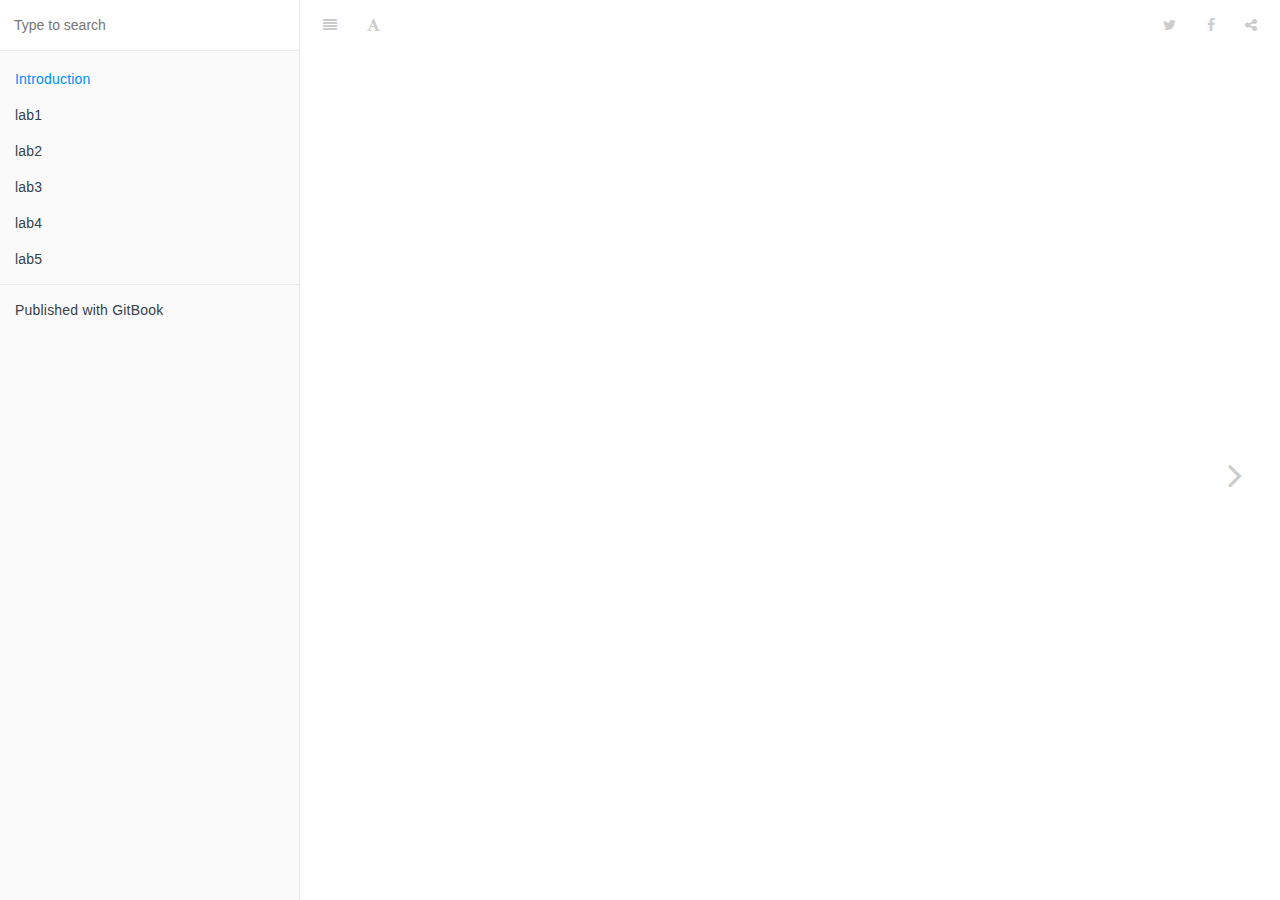
==== index.html @ c74611c2 "publish" ====
<!DOCTYPE HTML>
<html lang="" >
    <head>
        <meta charset="UTF-8">
        <meta content="text/html; charset=utf-8" http-equiv="Content-Type">
        <title>Introduction · GitBook</title>
        <meta http-equiv="X-UA-Compatible" content="IE=edge" />
        <meta name="description" content="">
        <meta name="generator" content="GitBook 3.2.3">
        
        
        
    
    <link rel="stylesheet" href="gitbook/style.css">

    
            
                
                <link rel="stylesheet" href="gitbook/gitbook-plugin-highlight/website.css">
                
            
                
                <link rel="stylesheet" href="gitbook/gitbook-plugin-search/search.css">
                
            
                
                <link rel="stylesheet" href="gitbook/gitbook-plugin-fontsettings/website.css">
                
            
        

    

    
        
    
        
    
        
    
        
    
        
    
        
    

        
    
    
    <meta name="HandheldFriendly" content="true"/>
    <meta name="viewport" content="width=device-width, initial-scale=1, user-scalable=no">
    <meta name="apple-mobile-web-app-capable" content="yes">
    <meta name="apple-mobile-web-app-status-bar-style" content="black">
    <link rel="apple-touch-icon-precomposed" sizes="152x152" href="gitbook/images/apple-touch-icon-precomposed-152.png">
    <link rel="shortcut icon" href="gitbook/images/favicon.ico" type="image/x-icon">

    
    <link rel="next" href="os/01.html" />
    
    

    </head>
    <body>
        
<div class="book">
    <div class="book-summary">
        
            
<div id="book-search-input" role="search">
    <input type="text" placeholder="Type to search" />
</div>

            
                <nav role="navigation">
                


<ul class="summary">
    
    

    

    
        
        
    
        <li class="chapter active" data-level="1.1" data-path="./">
            
                <a href="./">
            
                    
                    Introduction
            
                </a>
            

            
        </li>
    
        <li class="chapter " data-level="1.2" data-path="os/01.html">
            
                <a href="os/01.html">
            
                    
                    lab1
            
                </a>
            

            
        </li>
    
        <li class="chapter " data-level="1.3" data-path="os/02.html">
            
                <a href="os/02.html">
            
                    
                    lab2
            
                </a>
            

            
        </li>
    
        <li class="chapter " data-level="1.4" data-path="os/03.html">
            
                <a href="os/03.html">
            
                    
                    lab3
            
                </a>
            

            
        </li>
    
        <li class="chapter " data-level="1.5" data-path="os/04.html">
            
                <a href="os/04.html">
            
                    
                    lab4
            
                </a>
            

            
        </li>
    
        <li class="chapter " data-level="1.6" data-path="os/05.html">
            
                <a href="os/05.html">
            
                    
                    lab5
            
                </a>
            

            
        </li>
    

    

    <li class="divider"></li>

    <li>
        <a href="https://www.gitbook.com" target="blank" class="gitbook-link">
            Published with GitBook
        </a>
    </li>
</ul>


                </nav>
            
        
    </div>

    <div class="book-body">
        
            <div class="body-inner">
                
                    

<div class="book-header" role="navigation">
    

    <!-- Title -->
    <h1>
        <i class="fa fa-circle-o-notch fa-spin"></i>
        <a href="." >Introduction</a>
    </h1>
</div>




                    <div class="page-wrapper" tabindex="-1" role="main">
                        <div class="page-inner">
                            
<div id="book-search-results">
    <div class="search-noresults">
    
                                <section class="normal markdown-section">
                                
                                
                                
                                </section>
                            
    </div>
    <div class="search-results">
        <div class="has-results">
            
            <h1 class="search-results-title"><span class='search-results-count'></span> results matching "<span class='search-query'></span>"</h1>
            <ul class="search-results-list"></ul>
            
        </div>
        <div class="no-results">
            
            <h1 class="search-results-title">No results matching "<span class='search-query'></span>"</h1>
            
        </div>
    </div>
</div>

                        </div>
                    </div>
                
            </div>

            
                
                
                <a href="os/01.html" class="navigation navigation-next navigation-unique" aria-label="Next page: lab1">
                    <i class="fa fa-angle-right"></i>
                </a>
                
            
        
    </div>

    <script>
        var gitbook = gitbook || [];
        gitbook.push(function() {
            gitbook.page.hasChanged({"page":{"title":"Introduction","level":"1.1","depth":1,"next":{"title":"lab1","level":"1.2","depth":1,"path":"os/01.md","ref":"os/01.md","articles":[]},"dir":"neutral"},"config":{"gitbook":"*","theme":"default","variables":{},"plugins":[],"pluginsConfig":{"highlight":{},"search":{},"lunr":{"maxIndexSize":1000000,"ignoreSpecialCharacters":false},"sharing":{"facebook":true,"twitter":true,"google":false,"weibo":false,"instapaper":false,"vk":false,"all":["facebook","google","twitter","weibo","instapaper"]},"fontsettings":{"theme":"white","family":"sans","size":2},"theme-default":{"styles":{"website":"styles/website.css","pdf":"styles/pdf.css","epub":"styles/epub.css","mobi":"styles/mobi.css","ebook":"styles/ebook.css","print":"styles/print.css"},"showLevel":false}},"structure":{"langs":"LANGS.md","readme":"README.md","glossary":"GLOSSARY.md","summary":"SUMMARY.md"},"pdf":{"pageNumbers":true,"fontSize":12,"fontFamily":"Arial","paperSize":"a4","chapterMark":"pagebreak","pageBreaksBefore":"/","margin":{"right":62,"left":62,"top":56,"bottom":56}},"styles":{"website":"styles/website.css","pdf":"styles/pdf.css","epub":"styles/epub.css","mobi":"styles/mobi.css","ebook":"styles/ebook.css","print":"styles/print.css"}},"file":{"path":"README.md","mtime":"2024-05-21T11:39:47.613Z","type":"markdown"},"gitbook":{"version":"3.2.3","time":"2024-05-21T11:51:06.825Z"},"basePath":".","book":{"language":""}});
        });
    </script>
</div>

        
    <script src="gitbook/gitbook.js"></script>
    <script src="gitbook/theme.js"></script>
    
        
        <script src="gitbook/gitbook-plugin-search/search-engine.js"></script>
        
    
        
        <script src="gitbook/gitbook-plugin-search/search.js"></script>
        
    
        
        <script src="gitbook/gitbook-plugin-lunr/lunr.min.js"></script>
        
    
        
        <script src="gitbook/gitbook-plugin-lunr/search-lunr.js"></script>
        
    
        
        <script src="gitbook/gitbook-plugin-sharing/buttons.js"></script>
        
    
        
        <script src="gitbook/gitbook-plugin-fontsettings/fontsettings.js"></script>
        
    

    </body>
</html>
---- gitbook/gitbook-plugin-highlight/website.css ----
.book .book-body .page-wrapper .page-inner section.normal pre,
.book .book-body .page-wrapper .page-inner section.normal code {
  /* http://jmblog.github.com/color-themes-for-google-code-highlightjs */
  /* Tomorrow Comment */
  /* Tomorrow Red */
  /* Tomorrow Orange */
  /* Tomorrow Yellow */
  /* Tomorrow Green */
  /* Tomorrow Aqua */
  /* Tomorrow Blue */
  /* Tomorrow Purple */
}
.book .book-body .page-wrapper .page-inner section.normal pre .hljs-comment,
.book .book-body .page-wrapper .page-inner section.normal code .hljs-comment,
.book .book-body .page-wrapper .page-inner section.normal pre .hljs-title,
.book .book-body .page-wrapper .page-inner section.normal code .hljs-title {
  color: #8e908c;
}
.book .book-body .page-wrapper .page-inner section.normal pre .hljs-variable,
.book .book-body .page-wrapper .page-inner section.normal code .hljs-variable,
.book .book-body .page-wrapper .page-inner section.normal pre .hljs-attribute,
.book .book-body .page-wrapper .page-inner section.normal code .hljs-attribute,
.book .book-body .page-wrapper .page-inner section.normal pre .hljs-tag,
.book .book-body .page-wrapper .page-inner section.normal code .hljs-tag,
.book .book-body .page-wrapper .page-inner section.normal pre .hljs-regexp,
.book .book-body .page-wrapper .page-inner section.normal code .hljs-regexp,
.book .book-body .page-wrapper .page-inner section.normal pre .hljs-deletion,
.book .book-body .page-wrapper .page-inner section.normal code .hljs-deletion,
.book .book-body .page-wrapper .page-inner section.normal pre .ruby .hljs-constant,
.book .book-body .page-wrapper .page-inner section.normal code .ruby .hljs-constant,
.book .book-body .page-wrapper .page-inner section.normal pre .xml .hljs-tag .hljs-title,
.book .book-body .page-wrapper .page-inner section.normal code .xml .hljs-tag .hljs-title,
.book .book-body .page-wrapper .page-inner section.normal pre .xml .hljs-pi,
.book .book-body .page-wrapper .page-inner section.normal code .xml .hljs-pi,
.book .book-body .page-wrapper .page-inner section.normal pre .xml .hljs-doctype,
.book .book-body .page-wrapper .page-inner section.normal code .xml .hljs-doctype,
.book .book-body .page-wrapper .page-inner section.normal pre .html .hljs-doctype,
.book .book-body .page-wrapper .page-inner section.normal code .html .hljs-doctype,
.book .book-body .page-wrapper .page-inner section.normal pre .css .hljs-id,
.book .book-body .page-wrapper .page-inner section.normal code .css .hljs-id,
.book .book-body .page-wrapper .page-inner section.normal pre .css .hljs-class,
.book .book-body .page-wrapper .page-inner section.normal code .css .hljs-class,
.book .book-body .page-wrapper .page-inner section.normal pre .css .hljs-pseudo,
.book .book-body .page-wrapper .page-inner section.normal code .css .hljs-pseudo {
  color: #c82829;
}
.book .book-body .page-wrapper .page-inner section.normal pre .hljs-number,
.book .book-body .page-wrapper .page-inner section.normal code .hljs-number,
.book .book-body .page-wrapper .page-inner section.normal pre .hljs-preprocessor,
.book .book-body .page-wrapper .page-inner section.normal code .hljs-preprocessor,
.book .book-body .page-wrapper .page-inner section.normal pre .hljs-pragma,
.book .book-body .page-wrapper .page-inner section.normal code .hljs-pragma,
.book .book-body .page-wrapper .page-inner section.normal pre .hljs-built_in,
.book .book-body .page-wrapper .page-inner section.normal code .hljs-built_in,
.book .book-body .page-wrapper .page-inner section.normal pre .hljs-literal,
.book .book-body .page-wrapper .page-inner section.normal code .hljs-literal,
.book .book-body .page-wrapper .page-inner section.normal pre .hljs-params,
.book .book-body .page-wrapper .page-inner section.normal code .hljs-params,
.book .book-body .page-wrapper .page-inner section.normal pre .hljs-constant,
.book .book-body .page-wrapper .page-inner section.normal code .hljs-constant {
  color: #f5871f;
}
.book .book-body .page-wrapper .page-inner section.normal pre .ruby .hljs-class .hljs-title,
.book .book-body .page-wrapper .page-inner section.normal code .ruby .hljs-class .hljs-title,
.book .book-body .page-wrapper .page-inner section.normal pre .css .hljs-rules .hljs-attribute,
.book .book-body .page-wrapper .page-inner section.normal code .css .hljs-rules .hljs-attribute {
  color: #eab700;
}
.book .book-body .page-wrapper .page-inner section.normal pre .hljs-string,
.book .book-body .page-wrapper .page-inner section.normal code .hljs-string,
.book .book-body .page-wrapper .page-inner section.normal pre .hljs-value,
.book .book-body .page-wrapper .page-inner section.normal code .hljs-value,
.book .book-body .page-wrapper .page-inner section.normal pre .hljs-inheritance,
.book .book-body .page-wrapper .page-inner section.normal code .hljs-inheritance,
.book .book-body .page-wrapper .page-inner section.normal pre .hljs-header,
.book .book-body .page-wrapper .page-inner section.normal code .hljs-header,
.book .book-body .page-wrapper .page-inner section.normal pre .hljs-addition,
.book .book-body .page-wrapper .page-inner section.normal code .hljs-addition,
.book .book-body .page-wrapper .page-inner section.normal pre .ruby .hljs-symbol,
.book .book-body .page-wrapper .page-inner section.normal code .ruby .hljs-symbol,
.book .book-body .page-wrapper .page-inner section.normal pre .xml .hljs-cdata,
.book .book-body .page-wrapper .page-inner section.normal code .xml .hljs-cdata {
  color: #718c00;
}
.book .book-body .page-wrapper .page-inner section.normal pre .css .hljs-hexcolor,
.book .book-body .page-wrapper .page-inner section.normal code .css .hljs-hexcolor {
  color: #3e999f;
}
.book .book-body .page-wrapper .page-inner section.normal pre .hljs-function,
.book .book-body .page-wrapper .page-inner section.normal code .hljs-function,
.book .book-body .page-wrapper .page-inner section.normal pre .python .hljs-decorator,
.book .book-body .page-wrapper .page-inner section.normal code .python .hljs-decorator,
.book .book-body .page-wrapper .page-inner section.normal pre .python .hljs-title,
.book .book-body .page-wrapper .page-inner section.normal code .python .hljs-title,
.book .book-body .page-wrapper .page-inner section.normal pre .ruby .hljs-function .hljs-title,
.book .book-body .page-wrapper .page-inner section.normal code .ruby .hljs-function .hljs-title,
.book .book-body .page-wrapper .page-inner section.normal pre .ruby .hljs-title .hljs-keyword,
.book .book-body .page-wrapper .page-inner section.normal code .ruby .hljs-title .hljs-keyword,
.book .book-body .page-wrapper .page-inner section.normal pre .perl .hljs-sub,
.book .book-body .page-wrapper .page-inner section.normal code .perl .hljs-sub,
.book .book-body .page-wrapper .page-inner section.normal pre .javascript .hljs-title,
.book .book-body .page-wrapper .page-inner section.normal code .javascript .hljs-title,
.book .book-body .page-wrapper .page-inner section.normal pre .coffeescript .hljs-title,
.book .book-body .page-wrapper .page-inner section.normal code .coffeescript .hljs-title {
  color: #4271ae;
}
.book .book-body .page-wrapper .page-inner section.normal pre .hljs-keyword,
.book .book-body .page-wrapper .page-inner section.normal code .hljs-keyword,
.book .book-body .page-wrapper .page-inner section.normal pre .javascript .hljs-function,
.book .book-body .page-wrapper .page-inner section.normal code .javascript .hljs-function {
  color: #8959a8;
}
.book .book-body .page-wrapper .page-inner section.normal pre .hljs,
.book .book-body .page-wrapper .page-inner section.normal code .hljs {
  display: block;
  background: white;
  color: #4d4d4c;
  padding: 0.5em;
}
.book .book-body .page-wrapper .page-inner section.normal pre .coffeescript .javascript,
.book .book-body .page-wrapper .page-inner section.normal code .coffeescript .javascript,
.book .book-body .page-wrapper .page-inner section.normal pre .javascript .xml,
.book .book-body .page-wrapper .page-inner section.normal code .javascript .xml,
.book .book-body .page-wrapper .page-inner section.normal pre .tex .hljs-formula,
.book .book-body .page-wrapper .page-inner section.normal code .tex .hljs-formula,
.book .book-body .page-wrapper .page-inner section.normal pre .xml .javascript,
.book .book-body .page-wrapper .page-inner section.normal code .xml .javascript,
.book .book-body .page-wrapper .page-inner section.normal pre .xml .vbscript,
.book .book-body .page-wrapper .page-inner section.normal code .xml .vbscript,
.book .book-body .page-wrapper .page-inner section.normal pre .xml .css,
.book .book-body .page-wrapper .page-inner section.normal code .xml .css,
.book .book-body .page-wrapper .page-inner section.normal pre .xml .hljs-cdata,
.book .book-body .page-wrapper .page-inner section.normal code .xml .hljs-cdata {
  opacity: 0.5;
}
.book.color-theme-1 .book-body .page-wrapper .page-inner section.normal pre,
.book.color-theme-1 .book-body .page-wrapper .page-inner section.normal code {
  /*

Orginal Style from ethanschoonover.com/solarized (c) Jeremy Hull <sourdrums@gmail.com>

*/
  /* Solarized Green */
  /* Solarized Cyan */
  /* Solarized Blue */
  /* Solarized Yellow */
  /* Solarized Orange */
  /* Solarized Red */
  /* Solarized Violet */
}
.book.color-theme-1 .book-body .page-wrapper .page-inner section.normal pre .hljs,
.book.color-theme-1 .book-body .page-wrapper .page-inner section.normal code .hljs {
  display: block;
  padding: 0.5em;
  background: #fdf6e3;
  color: #657b83;
}
.book.color-theme-1 .book-body .page-wrapper .page-inner section.normal pre .hljs-comment,
.book.color-theme-1 .book-body .page-wrapper .page-inner section.normal code .hljs-comment,
.book.color-theme-1 .book-body .page-wrapper .page-inner section.normal pre .hljs-template_comment,
.book.color-theme-1 .book-body .page-wrapper .page-inner section.normal code .hljs-template_comment,
.book.color-theme-1 .book-body .page-wrapper .page-inner section.normal pre .diff .hljs-header,
.book.color-theme-1 .book-body .page-wrapper .page-inner section.normal code .diff .hljs-header,
.book.color-theme-1 .book-body .page-wrapper .page-inner section.normal pre .hljs-doctype,
.book.color-theme-1 .book-body .page-wrapper .page-inner section.normal code .hljs-doctype,
.book.color-theme-1 .book-body .page-wrapper .page-inner section.normal pre .hljs-pi,
.book.color-theme-1 .book-body .page-wrapper .page-inner section.normal code .hljs-pi,
.book.color-theme-1 .book-body .page-wrapper .page-inner section.normal pre .lisp .hljs-string,
.book.color-theme-1 .book-body .page-wrapper .page-inner section.normal code .lisp .hljs-string,
.book.color-theme-1 .book-body .page-wrapper .page-inner section.normal pre .hljs-javadoc,
.book.color-theme-1 .book-body .page-wrapper .page-inner section.normal code .hljs-javadoc {
  color: #93a1a1;
}
.book.color-theme-1 .book-body .page-wrapper .page-inner section.normal pre .hljs-keyword,
.book.color-theme-1 .book-body .page-wrapper .page-inner section.normal code .hljs-keyword,
.book.color-theme-1 .book-body .page-wrapper .page-inner section.normal pre .hljs-winutils,
.book.color-theme-1 .book-body .page-wrapper .page-inner section.normal code .hljs-winutils,
.book.color-theme-1 .book-body .page-wrapper .page-inner section.normal pre .method,
.book.color-theme-1 .book-body .page-wrapper .page-inner section.normal code .method,
.book.color-theme-1 .book-body .page-wrapper .page-inner section.normal pre .hljs-addition,
.book.color-theme-1 .book-body .page-wrapper .page-inner section.normal code .hljs-addition,
.book.color-theme-1 .book-body .page-wrapper .page-inner section.normal pre .css .hljs-tag,
.book.color-theme-1 .book-body .page-wrapper .page-inner section.normal code .css .hljs-tag,
.book.color-theme-1 .book-body .page-wrapper .page-inner section.normal pre .hljs-request,
.book.color-theme-1 .book-body .page-wrapper .page-inner section.normal code .hljs-request,
.book.color-theme-1 .book-body .page-wrapper .page-inner section.normal pre .hljs-status,
.book.color-theme-1 .book-body .page-wrapper .page-inner section.normal code .hljs-status,
.book.color-theme-1 .book-body .page-wrapper .page-inner section.normal pre .nginx .hljs-title,
.book.color-theme-1 .book-body .page-wrapper .page-inner section.normal code .nginx .hljs-title {
  color: #859900;
}
.book.color-theme-1 .book-body .page-wrapper .page-inner section.normal pre .hljs-number,
.book.color-theme-1 .book-body .page-wrapper .page-inner section.normal code .hljs-number,
.book.color-theme-1 .book-body .page-wrapper .page-inner section.normal pre .hljs-command,
.book.color-theme-1 .book-body .page-wrapper .page-inner section.normal code .hljs-command,
.book.color-theme-1 .book-body .page-wrapper .page-inner section.normal pre .hljs-string,
.book.color-theme-1 .book-body .page-wrapper .page-inner section.normal code .hljs-string,
.book.color-theme-1 .book-body .page-wrapper .page-inner section.normal pre .hljs-tag .hljs-value,
.book.color-theme-1 .book-body .page-wrapper .page-inner section.normal code .hljs-tag .hljs-value,
.book.color-theme-1 .book-body .page-wrapper .page-inner section.normal pre .hljs-rules .hljs-value,
.book.color-theme-1 .book-body .page-wrapper .page-inner section.normal code .hljs-rules .hljs-value,
.book.color-theme-1 .book-body .page-wrapper .page-inner section.normal pre .hljs-phpdoc,
.book.color-theme-1 .book-body .page-wrapper .page-inner section.normal code .hljs-phpdoc,
.book.color-theme-1 .book-body .page-wrapper .page-inner section.normal pre .tex .hljs-formula,
.book.color-theme-1 .book-body .page-wrapper .page-inner section.normal code .tex .hljs-formula,
.book.color-theme-1 .book-body .page-wrapper .page-inner section.normal pre .hljs-regexp,
.book.color-theme-1 .book-body .page-wrapper .page-inner section.normal code .hljs-regexp,
.book.color-theme-1 .book-body .page-wrapper .page-inner section.normal pre .hljs-hexcolor,
.book.color-theme-1 .book-body .page-wrapper .page-inner section.normal code .hljs-hexcolor,
.book.color-theme-1 .book-body .page-wrapper .page-inner section.normal pre .hljs-link_url,
.book.color-theme-1 .book-body .page-wrapper .page-inner section.normal code .hljs-link_url {
  color: #2aa198;
}
.book.color-theme-1 .book-body .page-wrapper .page-inner section.normal pre .hljs-title,
.book.color-theme-1 .book-body .page-wrapper .page-inner section.normal code .hljs-title,
.book.color-theme-1 .book-body .page-wrapper .page-inner section.normal pre .hljs-localvars,
.book.color-theme-1 .book-body .page-wrapper .page-inner section.normal code .hljs-localvars,
.book.color-theme-1 .book-body .page-wrapper .page-inner section.normal pre .hljs-chunk,
.book.color-theme-1 .book-body .page-wrapper .page-inner section.normal code .hljs-chunk,
.book.color-theme-1 .book-body .page-wrapper .page-inner section.normal pre .hljs-decorator,
.book.color-theme-1 .book-body .page-wrapper .page-inner section.normal code .hljs-decorator,
.book.color-theme-1 .book-body .page-wrapper .page-inner section.normal pre .hljs-built_in,
.book.color-theme-1 .book-body .page-wrapper .page-inner section.normal code .hljs-built_in,
.book.color-theme-1 .book-body .page-wrapper .page-inner section.normal pre .hljs-identifier,
.book.color-theme-1 .book-body .page-wrapper .page-inner section.normal code .hljs-identifier,
.book.color-theme-1 .book-body .page-wrapper .page-inner section.normal pre .vhdl .hljs-literal,
.book.color-theme-1 .book-body .page-wrapper .page-inner section.normal code .vhdl .hljs-literal,
.book.color-theme-1 .book-body .page-wrapper .page-inner section.normal pre .hljs-id,
.book.color-theme-1 .book-body .page-wrapper .page-inner section.normal code .hljs-id,
.book.color-theme-1 .book-body .page-wrapper .page-inner section.normal pre .css .hljs-function,
.book.color-theme-1 .book-body .page-wrapper .page-inner section.normal code .css .hljs-function {
  color: #268bd2;
}
.book.color-theme-1 .book-body .page-wrapper .page-inner section.normal pre .hljs-attribute,
.book.color-theme-1 .book-body .page-wrapper .page-inner section.normal code .hljs-attribute,
.book.color-theme-1 .book-body .page-wrapper .page-inner section.normal pre .hljs-variable,
.book.color-theme-1 .book-body .page-wrapper .page-inner section.normal code .hljs-variable,
.book.color-theme-1 .book-body .page-wrapper .page-inner section.normal pre .lisp .hljs-body,
.book.color-theme-1 .book-body .page-wrapper .page-inner section.normal code .lisp .hljs-body,
.book.color-theme-1 .book-body .page-wrapper .page-inner section.normal pre .smalltalk .hljs-number,
.book.color-theme-1 .book-body .page-wrapper .page-inner section.normal code .smalltalk .hljs-number,
.book.color-theme-1 .book-body .page-wrapper .page-inner section.normal pre .hljs-constant,
.book.color-theme-1 .book-body .page-wrapper .page-inner section.normal code .hljs-constant,
.book.color-theme-1 .book-body .page-wrapper .page-inner section.normal pre .hljs-class .hljs-title,
.book.color-theme-1 .book-body .page-wrapper .page-inner section.normal code .hljs-class .hljs-title,
.book.color-theme-1 .book-body .page-wrapper .page-inner section.normal pre .hljs-parent,
.book.color-theme-1 .book-body .page-wrapper .page-inner section.normal code .hljs-parent,
.book.color-theme-1 .book-body .page-wrapper .page-inner section.normal pre .haskell .hljs-type,
.book.color-theme-1 .book-body .page-wrapper .page-inner section.normal code .haskell .hljs-type,
.book.color-theme-1 .book-body .page-wrapper .page-inner section.normal pre .hljs-link_reference,
.book.color-theme-1 .book-body .page-wrapper .page-inner section.normal code .hljs-link_reference {
  color: #b58900;
}
.book.color-theme-1 .book-body .page-wrapper .page-inner section.normal pre .hljs-preprocessor,
.book.color-theme-1 .book-body .page-wrapper .page-inner section.normal code .hljs-preprocessor,
.book.color-theme-1 .book-body .page-wrapper .page-inner section.normal pre .hljs-preprocessor .hljs-keyword,
.book.color-theme-1 .book-body .page-wrapper .page-inner section.normal code .hljs-preprocessor .hljs-keyword,
.book.color-theme-1 .book-body .page-wrapper .page-inner section.normal pre .hljs-pragma,
.book.color-theme-1 .book-body .page-wrapper .page-inner section.normal code .hljs-pragma,
.book.color-theme-1 .book-body .page-wrapper .page-inner section.normal pre .hljs-shebang,
.book.color-theme-1 .book-body .page-wrapper .page-inner section.normal code .hljs-shebang,
.book.color-theme-1 .book-body .page-wrapper .page-inner section.normal pre .hljs-symbol,
.book.color-theme-1 .book-body .page-wrapper .page-inner section.normal code .hljs-symbol,
.book.color-theme-1 .book-body .page-wrapper .page-inner section.normal pre .hljs-symbol .hljs-string,
.book.color-theme-1 .book-body .page-wrapper .page-inner section.normal code .hljs-symbol .hljs-string,
.book.color-theme-1 .book-body .page-wrapper .page-inner section.normal pre .diff .hljs-change,
.book.color-theme-1 .book-body .page-wrapper .page-inner section.normal code .diff .hljs-change,
.book.color-theme-1 .book-body .page-wrapper .page-inner section.normal pre .hljs-special,
.book.color-theme-1 .book-body .page-wrapper .page-inner section.normal code .hljs-special,
.book.color-theme-1 .book-body .page-wrapper .page-inner section.normal pre .hljs-attr_selector,
.book.color-theme-1 .book-body .page-wrapper .page-inner section.normal code .hljs-attr_selector,
.book.color-theme-1 .book-body .page-wrapper .page-inner section.normal pre .hljs-subst,
.book.color-theme-1 .book-body .page-wrapper .page-inner section.normal code .hljs-subst,
.book.color-theme-1 .book-body .page-wrapper .page-inner section.normal pre .hljs-cdata,
.book.color-theme-1 .book-body .page-wrapper .page-inner section.normal code .hljs-cdata,
.book.color-theme-1 .book-body .page-wrapper .page-inner section.normal pre .clojure .hljs-title,
.book.color-theme-1 .book-body .page-wrapper .page-inner section.normal code .clojure .hljs-title,
.book.color-theme-1 .book-body .page-wrapper .page-inner section.normal pre .css .hljs-pseudo,
.book.color-theme-1 .book-body .page-wrapper .page-inner section.normal code .css .hljs-pseudo,
.book.color-theme-1 .book-body .page-wrapper .page-inner section.normal pre .hljs-header,
.book.color-theme-1 .book-body .page-wrapper .page-inner section.normal code .hljs-header {
  color: #cb4b16;
}
.book.color-theme-1 .book-body .page-wrapper .page-inner section.normal pre .hljs-deletion,
.book.color-theme-1 .book-body .page-wrapper .page-inner section.normal code .hljs-deletion,
.book.color-theme-1 .book-body .page-wrapper .page-inner section.normal pre .hljs-important,
.book.color-theme-1 .book-body .page-wrapper .page-inner section.normal code .hljs-important {
  color: #dc322f;
}
.book.color-theme-1 .book-body .page-wrapper .page-inner section.normal pre .hljs-link_label,
.book.color-theme-1 .book-body .page-wrapper .page-inner section.normal code .hljs-link_label {
  color: #6c71c4;
}
.book.color-theme-1 .book-body .page-wrapper .page-inner section.normal pre .tex .hljs-formula,
.book.color-theme-1 .book-body .page-wrapper .page-inner section.normal code .tex .hljs-formula {
  background: #eee8d5;
}
.book.color-theme-2 .book-body .page-wrapper .page-inner section.normal pre,
.book.color-theme-2 .book-body .page-wrapper .page-inner section.normal code {
  /* Tomorrow Night Bright Theme */
  /* Original theme - https://github.com/chriskempson/tomorrow-theme */
  /* http://jmblog.github.com/color-themes-for-google-code-highlightjs */
  /* Tomorrow Comment */
  /* Tomorrow Red */
  /* Tomorrow Orange */
  /* Tomorrow Yellow */
  /* Tomorrow Green */
  /* Tomorrow Aqua */
  /* Tomorrow Blue */
  /* Tomorrow Purple */
}
.book.color-theme-2 .book-body .page-wrapper .page-inner section.normal pre .hljs-comment,
.book.color-theme-2 .book-body .page-wrapper .page-inner section.normal code .hljs-comment,
.book.color-theme-2 .book-body .page-wrapper .page-inner section.normal pre .hljs-title,
.book.color-theme-2 .book-body .page-wrapper .page-inner section.normal code .hljs-title {
  color: #969896;
}
.book.color-theme-2 .book-body .page-wrapper .page-inner section.normal pre .hljs-variable,
.book.color-theme-2 .book-body .page-wrapper .page-inner section.normal code .hljs-variable,
.book.color-theme-2 .book-body .page-wrapper .page-inner section.normal pre .hljs-attribute,
.book.color-theme-2 .book-body .page-wrapper .page-inner section.normal code .hljs-attribute,
.book.color-theme-2 .book-body .page-wrapper .page-inner section.normal pre .hljs-tag,
.book.color-theme-2 .book-body .page-wrapper .page-inner section.normal code .hljs-tag,
.book.color-theme-2 .book-body .page-wrapper .page-inner section.normal pre .hljs-regexp,
.book.color-theme-2 .book-body .page-wrapper .page-inner section.normal code .hljs-regexp,
.book.color-theme-2 .book-body .page-wrapper .page-inner section.normal pre .hljs-deletion,
.book.color-theme-2 .book-body .page-wrapper .page-inner section.normal code .hljs-deletion,
.book.color-theme-2 .book-body .page-wrapper .page-inner section.normal pre .ruby .hljs-constant,
.book.color-theme-2 .book-body .page-wrapper .page-inner section.normal code .ruby .hljs-constant,
.book.color-theme-2 .book-body .page-wrapper .page-inner section.normal pre .xml .hljs-tag .hljs-title,
.book.color-theme-2 .book-body .page-wrapper .page-inner section.normal code .xml .hljs-tag .hljs-title,
.book.color-theme-2 .book-body .page-wrapper .page-inner section.normal pre .xml .hljs-pi,
.book.color-theme-2 .book-body .page-wrapper .page-inner section.normal code .xml .hljs-pi,
.book.color-theme-2 .book-body .page-wrapper .page-inner section.normal pre .xml .hljs-doctype,
.book.color-theme-2 .book-body .page-wrapper .page-inner section.normal code .xml .hljs-doctype,
.book.color-theme-2 .book-body .page-wrapper .page-inner section.normal pre .html .hljs-doctype,
.book.color-theme-2 .book-body .page-wrapper .page-inner section.normal code .html .hljs-doctype,
.book.color-theme-2 .book-body .page-wrapper .page-inner section.normal pre .css .hljs-id,
.book.color-theme-2 .book-body .page-wrapper .page-inner section.normal code .css .hljs-id,
.book.color-theme-2 .book-body .page-wrapper .page-inner section.normal pre .css .hljs-class,
.book.color-theme-2 .book-body .page-wrapper .page-inner section.normal code .css .hljs-class,
.book.color-theme-2 .book-body .page-wrapper .page-inner section.normal pre .css .hljs-pseudo,
.book.color-theme-2 .book-body .page-wrapper .page-inner section.normal code .css .hljs-pseudo {
  color: #d54e53;
}
.book.color-theme-2 .book-body .page-wrapper .page-inner section.normal pre .hljs-number,
.book.color-theme-2 .book-body .page-wrapper .page-inner section.normal code .hljs-number,
.book.color-theme-2 .book-body .page-wrapper .page-inner section.normal pre .hljs-preprocessor,
.book.color-theme-2 .book-body .page-wrapper .page-inner section.normal code .hljs-preprocessor,
.book.color-theme-2 .book-body .page-wrapper .page-inner section.normal pre .hljs-pragma,
.book.color-theme-2 .book-body .page-wrapper .page-inner section.normal code .hljs-pragma,
.book.color-theme-2 .book-body .page-wrapper .page-inner section.normal pre .hljs-built_in,
.book.color-theme-2 .book-body .page-wrapper .page-inner section.normal code .hljs-built_in,
.book.color-theme-2 .book-body .page-wrapper .page-inner section.normal pre .hljs-literal,
.book.color-theme-2 .book-body .page-wrapper .page-inner section.normal code .hljs-literal,
.book.color-theme-2 .book-body .page-wrapper .page-inner section.normal pre .hljs-params,
.book.color-theme-2 .book-body .page-wrapper .page-inner section.normal code .hljs-params,
.book.color-theme-2 .book-body .page-wrapper .page-inner section.normal pre .hljs-constant,
.book.color-theme-2 .book-body .page-wrapper .page-inner section.normal code .hljs-constant {
  color: #e78c45;
}
.book.color-theme-2 .book-body .page-wrapper .page-inner section.normal pre .ruby .hljs-class .hljs-title,
.book.color-theme-2 .book-body .page-wrapper .page-inner section.normal code .ruby .hljs-class .hljs-title,
.book.color-theme-2 .book-body .page-wrapper .page-inner section.normal pre .css .hljs-rules .hljs-attribute,
.book.color-theme-2 .book-body .page-wrapper .page-inner section.normal code .css .hljs-rules .hljs-attribute {
  color: #e7c547;
}
.book.color-theme-2 .book-body .page-wrapper .page-inner section.normal pre .hljs-string,
.book.color-theme-2 .book-body .page-wrapper .page-inner section.normal code .hljs-string,
.book.color-theme-2 .book-body .page-wrapper .page-inner section.normal pre .hljs-value,
.book.color-theme-2 .book-body .page-wrapper .page-inner section.normal code .hljs-value,
.book.color-theme-2 .book-body .page-wrapper .page-inner section.normal pre .hljs-inheritance,
.book.color-theme-2 .book-body .page-wrapper .page-inner section.normal code .hljs-inheritance,
.book.color-theme-2 .book-body .page-wrapper .page-inner section.normal pre .hljs-header,
.book.color-theme-2 .book-body .page-wrapper .page-inner section.normal code .hljs-header,
.book.color-theme-2 .book-body .page-wrapper .page-inner section.normal pre .hljs-addition,
.book.color-theme-2 .book-body .page-wrapper .page-inner section.normal code .hljs-addition,
.book.color-theme-2 .book-body .page-wrapper .page-inner section.normal pre .ruby .hljs-symbol,
.book.color-theme-2 .book-body .page-wrapper .page-inner section.normal code .ruby .hljs-symbol,
.book.color-theme-2 .book-body .page-wrapper .page-inner section.normal pre .xml .hljs-cdata,
.book.color-theme-2 .book-body .page-wrapper .page-inner section.normal code .xml .hljs-cdata {
  color: #b9ca4a;
}
.book.color-theme-2 .book-body .page-wrapper .page-inner section.normal pre .css .hljs-hexcolor,
.book.color-theme-2 .book-body .page-wrapper .page-inner section.normal code .css .hljs-hexcolor {
  color: #70c0b1;
}
.book.color-theme-2 .book-body .page-wrapper .page-inner section.normal pre .hljs-function,
.book.color-theme-2 .book-body .page-wrapper .page-inner section.normal code .hljs-function,
.book.color-theme-2 .book-body .page-wrapper .page-inner section.normal pre .python .hljs-decorator,
.book.color-theme-2 .book-body .page-wrapper .page-inner section.normal code .python .hljs-decorator,
.book.color-theme-2 .book-body .page-wrapper .page-inner section.normal pre .python .hljs-title,
.book.color-theme-2 .book-body .page-wrapper .page-inner section.normal code .python .hljs-title,
.book.color-theme-2 .book-body .page-wrapper .page-inner section.normal pre .ruby .hljs-function .hljs-title,
.book.color-theme-2 .book-body .page-wrapper .page-inner section.normal code .ruby .hljs-function .hljs-title,
.book.color-theme-2 .book-body .page-wrapper .page-inner section.normal pre .ruby .hljs-title .hljs-keyword,
.book.color-theme-2 .book-body .page-wrapper .page-inner section.normal code .ruby .hljs-title .hljs-keyword,
.book.color-theme-2 .book-body .page-wrapper .page-inner section.normal pre .perl .hljs-sub,
.book.color-theme-2 .book-body .page-wrapper .page-inner section.normal code .perl .hljs-sub,
.book.color-theme-2 .book-body .page-wrapper .page-inner section.normal pre .javascript .hljs-title,
.book.color-theme-2 .book-body .page-wrapper .page-inner section.normal code .javascript .hljs-title,
.book.color-theme-2 .book-body .page-wrapper .page-inner section.normal pre .coffeescript .hljs-title,
.book.color-theme-2 .book-body .page-wrapper .page-inner section.normal code .coffeescript .hljs-title {
  color: #7aa6da;
}
.book.color-theme-2 .book-body .page-wrapper .page-inner section.normal pre .hljs-keyword,
.book.color-theme-2 .book-body .page-wrapper .page-inner section.normal code .hljs-keyword,
.book.color-theme-2 .book-body .page-wrapper .page-inner section.normal pre .javascript .hljs-function,
.book.color-theme-2 .book-body .page-wrapper .page-inner section.normal code .javascript .hljs-function {
  color: #c397d8;
}
.book.color-theme-2 .book-body .page-wrapper .page-inner section.normal pre .hljs,
.book.color-theme-2 .book-body .page-wrapper .page-inner section.normal code .hljs {
  display: block;
  background: black;
  color: #eaeaea;
  padding: 0.5em;
}
.book.color-theme-2 .book-body .page-wrapper .page-inner section.normal pre .coffeescript .javascript,
.book.color-theme-2 .book-body .page-wrapper .page-inner section.normal code .coffeescript .javascript,
.book.color-theme-2 .book-body .page-wrapper .page-inner section.normal pre .javascript .xml,
.book.color-theme-2 .book-body .page-wrapper .page-inner section.normal code .javascript .xml,
.book.color-theme-2 .book-body .page-wrapper .page-inner section.normal pre .tex .hljs-formula,
.book.color-theme-2 .book-body .page-wrapper .page-inner section.normal code .tex .hljs-formula,
.book.color-theme-2 .book-body .page-wrapper .page-inner section.normal pre .xml .javascript,
.book.color-theme-2 .book-body .page-wrapper .page-inner section.normal code .xml .javascript,
.book.color-theme-2 .book-body .page-wrapper .page-inner section.normal pre .xml .vbscript,
.book.color-theme-2 .book-body .page-wrapper .page-inner section.normal code .xml .vbscript,
.book.color-theme-2 .book-body .page-wrapper .page-inner section.normal pre .xml .css,
.book.color-theme-2 .book-body .page-wrapper .page-inner section.normal code .xml .css,
.book.color-theme-2 .book-body .page-wrapper .page-inner section.normal pre .xml .hljs-cdata,
.book.color-theme-2 .book-body .page-wrapper .page-inner section.normal code .xml .hljs-cdata {
  opacity: 0.5;
}
---- gitbook/gitbook-plugin-search/search.css ----
/*
    This CSS only styled the search results section, not the search input
    It defines the basic interraction to hide content when displaying results, etc
*/
#book-search-results .search-results {
  display: none;
}
#book-search-results .search-results ul.search-results-list {
  list-style-type: none;
  padding-left: 0;
}
#book-search-results .search-results ul.search-results-list li {
  margin-bottom: 1.5rem;
  padding-bottom: 0.5rem;
  /* Highlight results */
}
#book-search-results .search-results ul.search-results-list li p em {
  background-color: rgba(255, 220, 0, 0.4);
  font-style: normal;
}
#book-search-results .search-results .no-results {
  display: none;
}
#book-search-results.open .search-results {
  display: block;
}
#book-search-results.open .search-noresults {
  display: none;
}
#book-search-results.no-results .search-results .has-results {
  display: none;
}
#book-search-results.no-results .search-results .no-results {
  display: block;
}
---- gitbook/gitbook-plugin-fontsettings/website.css ----
/*
 * Theme 1
 */
.color-theme-1 .dropdown-menu {
  background-color: #111111;
  border-color: #7e888b;
}
.color-theme-1 .dropdown-menu .dropdown-caret .caret-inner {
  border-bottom: 9px solid #111111;
}
.color-theme-1 .dropdown-menu .buttons {
  border-color: #7e888b;
}
.color-theme-1 .dropdown-menu .button {
  color: #afa790;
}
.color-theme-1 .dropdown-menu .button:hover {
  color: #73553c;
}
/*
 * Theme 2
 */
.color-theme-2 .dropdown-menu {
  background-color: #2d3143;
  border-color: #272a3a;
}
.color-theme-2 .dropdown-menu .dropdown-caret .caret-inner {
  border-bottom: 9px solid #2d3143;
}
.color-theme-2 .dropdown-menu .buttons {
  border-color: #272a3a;
}
.color-theme-2 .dropdown-menu .button {
  color: #62677f;
}
.color-theme-2 .dropdown-menu .button:hover {
  color: #f4f4f5;
}
.book .book-header .font-settings .font-enlarge {
  line-height: 30px;
  font-size: 1.4em;
}
.book .book-header .font-settings .font-reduce {
  line-height: 30px;
  font-size: 1em;
}
.book.color-theme-1 .book-body {
  color: #704214;
  background: #f3eacb;
}
.book.color-theme-1 .book-body .page-wrapper .page-inner section {
  background: #f3eacb;
}
.book.color-theme-2 .book-body {
  color: #bdcadb;
  background: #1c1f2b;
}
.book.color-theme-2 .book-body .page-wrapper .page-inner section {
  background: #1c1f2b;
}
.book.font-size-0 .book-body .page-inner section {
  font-size: 1.2rem;
}
.book.font-size-1 .book-body .page-inner section {
  font-size: 1.4rem;
}
.book.font-size-2 .book-body .page-inner section {
  font-size: 1.6rem;
}
.book.font-size-3 .book-body .page-inner section {
  font-size: 2.2rem;
}
.book.font-size-4 .book-body .page-inner section {
  font-size: 4rem;
}
.book.font-family-0 {
  font-family: Georgia, serif;
}
.book.font-family-1 {
  font-family: "Helvetica Neue", Helvetica, Arial, sans-serif;
}
.book.color-theme-1 .book-body .page-wrapper .page-inner section.normal {
  color: #704214;
}
.book.color-theme-1 .book-body .page-wrapper .page-inner section.normal a {
  color: inherit;
}
.book.color-theme-1 .book-body .page-wrapper .page-inner section.normal h1,
.book.color-theme-1 .book-body .page-wrapper .page-inner section.normal h2,
.book.color-theme-1 .book-body .page-wrapper .page-inner section.normal h3,
.book.color-theme-1 .book-body .page-wrapper .page-inner section.normal h4,
.book.color-theme-1 .book-body .page-wrapper .page-inner section.normal h5,
.book.color-theme-1 .book-body .page-wrapper .page-inner section.normal h6 {
  color: inherit;
}
.book.color-theme-1 .book-body .page-wrapper .page-inner section.normal h1,
.book.color-theme-1 .book-body .page-wrapper .page-inner section.normal h2 {
  border-color: inherit;
}
.book.color-theme-1 .book-body .page-wrapper .page-inner section.normal h6 {
  color: inherit;
}
.book.color-theme-1 .book-body .page-wrapper .page-inner section.normal hr {
  background-color: inherit;
}
.book.color-theme-1 .book-body .page-wrapper .page-inner section.normal blockquote {
  border-color: inherit;
}
.book.color-theme-1 .book-body .page-wrapper .page-inner section.normal pre,
.book.color-theme-1 .book-body .page-wrapper .page-inner section.normal code {
  background: #fdf6e3;
  color: #657b83;
  border-color: #f8df9c;
}
.book.color-theme-1 .book-body .page-wrapper .page-inner section.normal .highlight {
  background-color: inherit;
}
.book.color-theme-1 .book-body .page-wrapper .page-inner section.normal table th,
.book.color-theme-1 .book-body .page-wrapper .page-inner section.normal table td {
  border-color: #f5d06c;
}
.book.color-theme-1 .book-body .page-wrapper .page-inner section.normal table tr {
  color: inherit;
  background-color: #fdf6e3;
  border-color: #444444;
}
.book.color-theme-1 .book-body .page-wrapper .page-inner section.normal table tr:nth-child(2n) {
  background-color: #fbeecb;
}
.book.color-theme-2 .book-body .page-wrapper .page-inner section.normal {
  color: #bdcadb;
}
.book.color-theme-2 .book-body .page-wrapper .page-inner section.normal a {
  color: #3eb1d0;
}
.book.color-theme-2 .book-body .page-wrapper .page-inner section.normal h1,
.book.color-theme-2 .book-body .page-wrapper .page-inner section.normal h2,
.book.color-theme-2 .book-body .page-wrapper .page-inner section.normal h3,
.book.color-theme-2 .book-body .page-wrapper .page-inner section.normal h4,
.book.color-theme-2 .book-body .page-wrapper .page-inner section.normal h5,
.book.color-theme-2 .book-body .page-wrapper .page-inner section.normal h6 {
  color: #fffffa;
}
.book.color-theme-2 .book-body .page-wrapper .page-inner section.normal h1,
.book.color-theme-2 .book-body .page-wrapper .page-inner section.normal h2 {
  border-color: #373b4e;
}
.book.color-theme-2 .book-body .page-wrapper .page-inner section.normal h6 {
  color: #373b4e;
}
.book.color-theme-2 .book-body .page-wrapper .page-inner section.normal hr {
  background-color: #373b4e;
}
.book.color-theme-2 .book-body .page-wrapper .page-inner section.normal blockquote {
  border-color: #373b4e;
}
.book.color-theme-2 .book-body .page-wrapper .page-inner section.normal pre,
.book.color-theme-2 .book-body .page-wrapper .page-inner section.normal code {
  color: #9dbed8;
  background: #2d3143;
  border-color: #2d3143;
}
.book.color-theme-2 .book-body .page-wrapper .page-inner section.normal .highlight {
  background-color: #282a39;
}
.book.color-theme-2 .book-body .page-wrapper .page-inner section.normal table th,
.book.color-theme-2 .book-body .page-wrapper .page-inner section.normal table td {
  border-color: #3b3f54;
}
.book.color-theme-2 .book-body .page-wrapper .page-inner section.normal table tr {
  color: #b6c2d2;
  background-color: #2d3143;
  border-color: #3b3f54;
}
.book.color-theme-2 .book-body .page-wrapper .page-inner section.normal table tr:nth-child(2n) {
  background-color: #35394b;
}
.book.color-theme-1 .book-header {
  color: #afa790;
  background: transparent;
}
.book.color-theme-1 .book-header .btn {
  color: #afa790;
}
.book.color-theme-1 .book-header .btn:hover {
  color: #73553c;
  background: none;
}
.book.color-theme-1 .book-header h1 {
  color: #704214;
}
.book.color-theme-2 .book-header {
  color: #7e888b;
  background: transparent;
}
.book.color-theme-2 .book-header .btn {
  color: #3b3f54;
}
.book.color-theme-2 .book-header .btn:hover {
  color: #fffff5;
  background: none;
}
.book.color-theme-2 .book-header h1 {
  color: #bdcadb;
}
.book.color-theme-1 .book-body .navigation {
  color: #afa790;
}
.book.color-theme-1 .book-body .navigation:hover {
  color: #73553c;
}
.book.color-theme-2 .book-body .navigation {
  color: #383f52;
}
.book.color-theme-2 .book-body .navigation:hover {
  color: #fffff5;
}
/*
 * Theme 1
 */
.book.color-theme-1 .book-summary {
  color: #afa790;
  background: #111111;
  border-right: 1px solid rgba(0, 0, 0, 0.07);
}
.book.color-theme-1 .book-summary .book-search {
  background: transparent;
}
.book.color-theme-1 .book-summary .book-search input,
.book.color-theme-1 .book-summary .book-search input:focus {
  border: 1px solid transparent;
}
.book.color-theme-1 .book-summary ul.summary li.divider {
  background: #7e888b;
  box-shadow: none;
}
.book.color-theme-1 .book-summary ul.summary li i.fa-check {
  color: #33cc33;
}
.book.color-theme-1 .book-summary ul.summary li.done > a {
  color: #877f6a;
}
.book.color-theme-1 .book-summary ul.summary li a,
.book.color-theme-1 .book-summary ul.summary li span {
  color: #877f6a;
  background: transparent;
  font-weight: normal;
}
.book.color-theme-1 .book-summary ul.summary li.active > a,
.book.color-theme-1 .book-summary ul.summary li a:hover {
  color: #704214;
  background: transparent;
  font-weight: normal;
}
/*
 * Theme 2
 */
.book.color-theme-2 .book-summary {
  color: #bcc1d2;
  background: #2d3143;
  border-right: none;
}
.book.color-theme-2 .book-summary .book-search {
  background: transparent;
}
.book.color-theme-2 .book-summary .book-search input,
.book.color-theme-2 .book-summary .book-search input:focus {
  border: 1px solid transparent;
}
.book.color-theme-2 .book-summary ul.summary li.divider {
  background: #272a3a;
  box-shadow: none;
}
.book.color-theme-2 .book-summary ul.summary li i.fa-check {
  color: #33cc33;
}
.book.color-theme-2 .book-summary ul.summary li.done > a {
  color: #62687f;
}
.book.color-theme-2 .book-summary ul.summary li a,
.book.color-theme-2 .book-summary ul.summary li span {
  color: #c1c6d7;
  background: transparent;
  font-weight: 600;
}
.book.color-theme-2 .book-summary ul.summary li.active > a,
.book.color-theme-2 .book-summary ul.summary li a:hover {
  color: #f4f4f5;
  background: #252737;
  font-weight: 600;
}
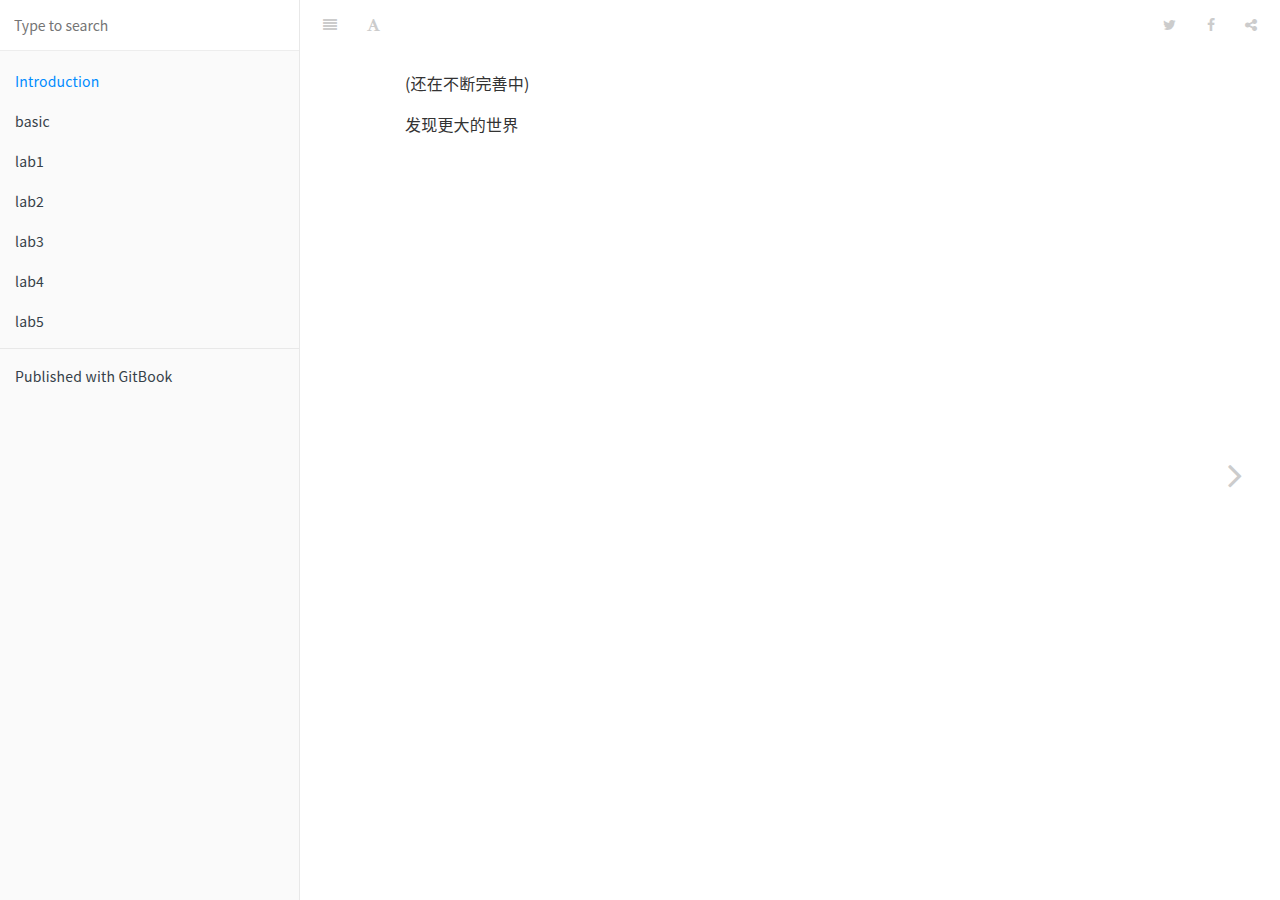
==== commit 37658ec7: "." ====
--- a/index.html
+++ b/index.html
@@ -34,6 +34,8 @@
 
     
         
+        <link rel="stylesheet" href="styles/website.css">
+        
     
         
     
@@ -57,7 +59,7 @@
     <link rel="shortcut icon" href="gitbook/images/favicon.ico" type="image/x-icon">
 
     
-    <link rel="next" href="os/01.html" />
+    <link rel="next" href="rust/rust.html" />
     
     
 
@@ -100,7 +102,20 @@
             
         </li>
     
-        <li class="chapter " data-level="1.2" data-path="os/01.html">
+        <li class="chapter " data-level="1.2" data-path="rust/rust.html">
+            
+                <a href="rust/rust.html">
+            
+                    
+                    basic
+            
+                </a>
+            
+
+            
+        </li>
+    
+        <li class="chapter " data-level="1.3" data-path="os/01.html">
             
                 <a href="os/01.html">
             
@@ -113,7 +128,7 @@
             
         </li>
     
-        <li class="chapter " data-level="1.3" data-path="os/02.html">
+        <li class="chapter " data-level="1.4" data-path="os/02.html">
             
                 <a href="os/02.html">
             
@@ -126,7 +141,7 @@
             
         </li>
     
-        <li class="chapter " data-level="1.4" data-path="os/03.html">
+        <li class="chapter " data-level="1.5" data-path="os/03.html">
             
                 <a href="os/03.html">
             
@@ -139,7 +154,7 @@
             
         </li>
     
-        <li class="chapter " data-level="1.5" data-path="os/04.html">
+        <li class="chapter " data-level="1.6" data-path="os/04.html">
             
                 <a href="os/04.html">
             
@@ -152,7 +167,7 @@
             
         </li>
     
-        <li class="chapter " data-level="1.6" data-path="os/05.html">
+        <li class="chapter " data-level="1.7" data-path="os/05.html">
             
                 <a href="os/05.html">
             
@@ -210,7 +225,9 @@
     
                                 <section class="normal markdown-section">
                                 
-                                
+                                <p>(&#x8FD8;&#x5728;&#x4E0D;&#x65AD;&#x5B8C;&#x5584;&#x4E2D;)</p>
+<p>&#x53D1;&#x73B0;&#x66F4;&#x5927;&#x7684;&#x4E16;&#x754C;</p>
+
                                 
                                 </section>
                             
@@ -238,7 +255,7 @@
             
                 
                 
-                <a href="os/01.html" class="navigation navigation-next navigation-unique" aria-label="Next page: lab1">
+                <a href="rust/rust.html" class="navigation navigation-next navigation-unique" aria-label="Next page: basic">
                     <i class="fa fa-angle-right"></i>
                 </a>
                 
@@ -249,7 +266,7 @@
     <script>
         var gitbook = gitbook || [];
         gitbook.push(function() {
-            gitbook.page.hasChanged({"page":{"title":"Introduction","level":"1.1","depth":1,"next":{"title":"lab1","level":"1.2","depth":1,"path":"os/01.md","ref":"os/01.md","articles":[]},"dir":"neutral"},"config":{"gitbook":"*","theme":"default","variables":{},"plugins":[],"pluginsConfig":{"highlight":{},"search":{},"lunr":{"maxIndexSize":1000000,"ignoreSpecialCharacters":false},"sharing":{"facebook":true,"twitter":true,"google":false,"weibo":false,"instapaper":false,"vk":false,"all":["facebook","google","twitter","weibo","instapaper"]},"fontsettings":{"theme":"white","family":"sans","size":2},"theme-default":{"styles":{"website":"styles/website.css","pdf":"styles/pdf.css","epub":"styles/epub.css","mobi":"styles/mobi.css","ebook":"styles/ebook.css","print":"styles/print.css"},"showLevel":false}},"structure":{"langs":"LANGS.md","readme":"README.md","glossary":"GLOSSARY.md","summary":"SUMMARY.md"},"pdf":{"pageNumbers":true,"fontSize":12,"fontFamily":"Arial","paperSize":"a4","chapterMark":"pagebreak","pageBreaksBefore":"/","margin":{"right":62,"left":62,"top":56,"bottom":56}},"styles":{"website":"styles/website.css","pdf":"styles/pdf.css","epub":"styles/epub.css","mobi":"styles/mobi.css","ebook":"styles/ebook.css","print":"styles/print.css"}},"file":{"path":"README.md","mtime":"2024-05-21T11:39:47.613Z","type":"markdown"},"gitbook":{"version":"3.2.3","time":"2024-05-21T11:51:06.825Z"},"basePath":".","book":{"language":""}});
+            gitbook.page.hasChanged({"page":{"title":"Introduction","level":"1.1","depth":1,"next":{"title":"basic","level":"1.2","depth":1,"path":"rust/rust.md","ref":"rust/rust.md","articles":[]},"dir":"ltr"},"config":{"gitbook":"*","theme":"default","variables":{},"plugins":[],"pluginsConfig":{"highlight":{},"search":{},"lunr":{"maxIndexSize":1000000,"ignoreSpecialCharacters":false},"sharing":{"facebook":true,"twitter":true,"google":false,"weibo":false,"instapaper":false,"vk":false,"all":["facebook","google","twitter","weibo","instapaper"]},"fontsettings":{"theme":"white","family":"sans","size":2},"theme-default":{"styles":{"website":"styles/website.css","pdf":"styles/pdf.css","epub":"styles/epub.css","mobi":"styles/mobi.css","ebook":"styles/ebook.css","print":"styles/print.css"},"showLevel":false}},"structure":{"langs":"LANGS.md","readme":"README.md","glossary":"GLOSSARY.md","summary":"SUMMARY.md"},"pdf":{"pageNumbers":true,"fontSize":12,"fontFamily":"Arial","paperSize":"a4","chapterMark":"pagebreak","pageBreaksBefore":"/","margin":{"right":62,"left":62,"top":56,"bottom":56}},"styles":{"website":"styles/website.css","pdf":"styles/pdf.css","epub":"styles/epub.css","mobi":"styles/mobi.css","ebook":"styles/ebook.css","print":"styles/print.css"}},"file":{"path":"README.md","mtime":"2024-05-21T12:30:40.335Z","type":"markdown"},"gitbook":{"version":"3.2.3","time":"2024-05-23T11:53:26.732Z"},"basePath":".","book":{"language":""}});
         });
     </script>
 </div>
--- a/styles/website.css
+++ b/styles/website.css
@@ -0,0 +1,24 @@
+/* 左侧导航栏 */
+.book .book-summary {
+    font-family: "Noto Sans CJK SC", "PingFang SC", "Microsoft YaHei UI", "Microsoft Yahei", "Lantinghei SC", "Hiragino Sans GB", "WenQuanYi Micro Hei", "WenQuanYi Zen Hei", "Microsoft JhengHei UI", "Microsoft JhengHei", "PingFang TC", "Lantinghei TC", "Noto Sans CJK TC", "Helvetica Neue", Helvetica, Arial, sans-serif;
+    font-size: 1em;
+}
+
+/* 正文 */
+.book .book-body {
+    font-family: "Noto Sans CJK SC", "PingFang SC", "Microsoft YaHei UI", "Microsoft Yahei", "Lantinghei SC", "Hiragino Sans GB", "WenQuanYi Micro Hei", "WenQuanYi Zen Hei", "Microsoft JhengHei UI", "Microsoft JhengHei", "PingFang TC", "Lantinghei TC", "Noto Sans CJK TC", "Helvetica Neue", Helvetica, Arial, sans-serif;
+    font-size: 1.1em;
+}
+
+/* 代码块 */
+.markdown-section pre>code {
+    font-family: "Monaco", "InputMono-Regular", Consolas, "Liberation Mono", Menlo, Courier, monospace;
+    font-size: .9em;
+}
+
+/* 行内代码块 */
+.markdown-section code {
+    font-family: "Monaco", "InputMono-Regular", Consolas, "Liberation Mono", Menlo, Courier, monospace;
+    font-size: .85em;
+}
+
